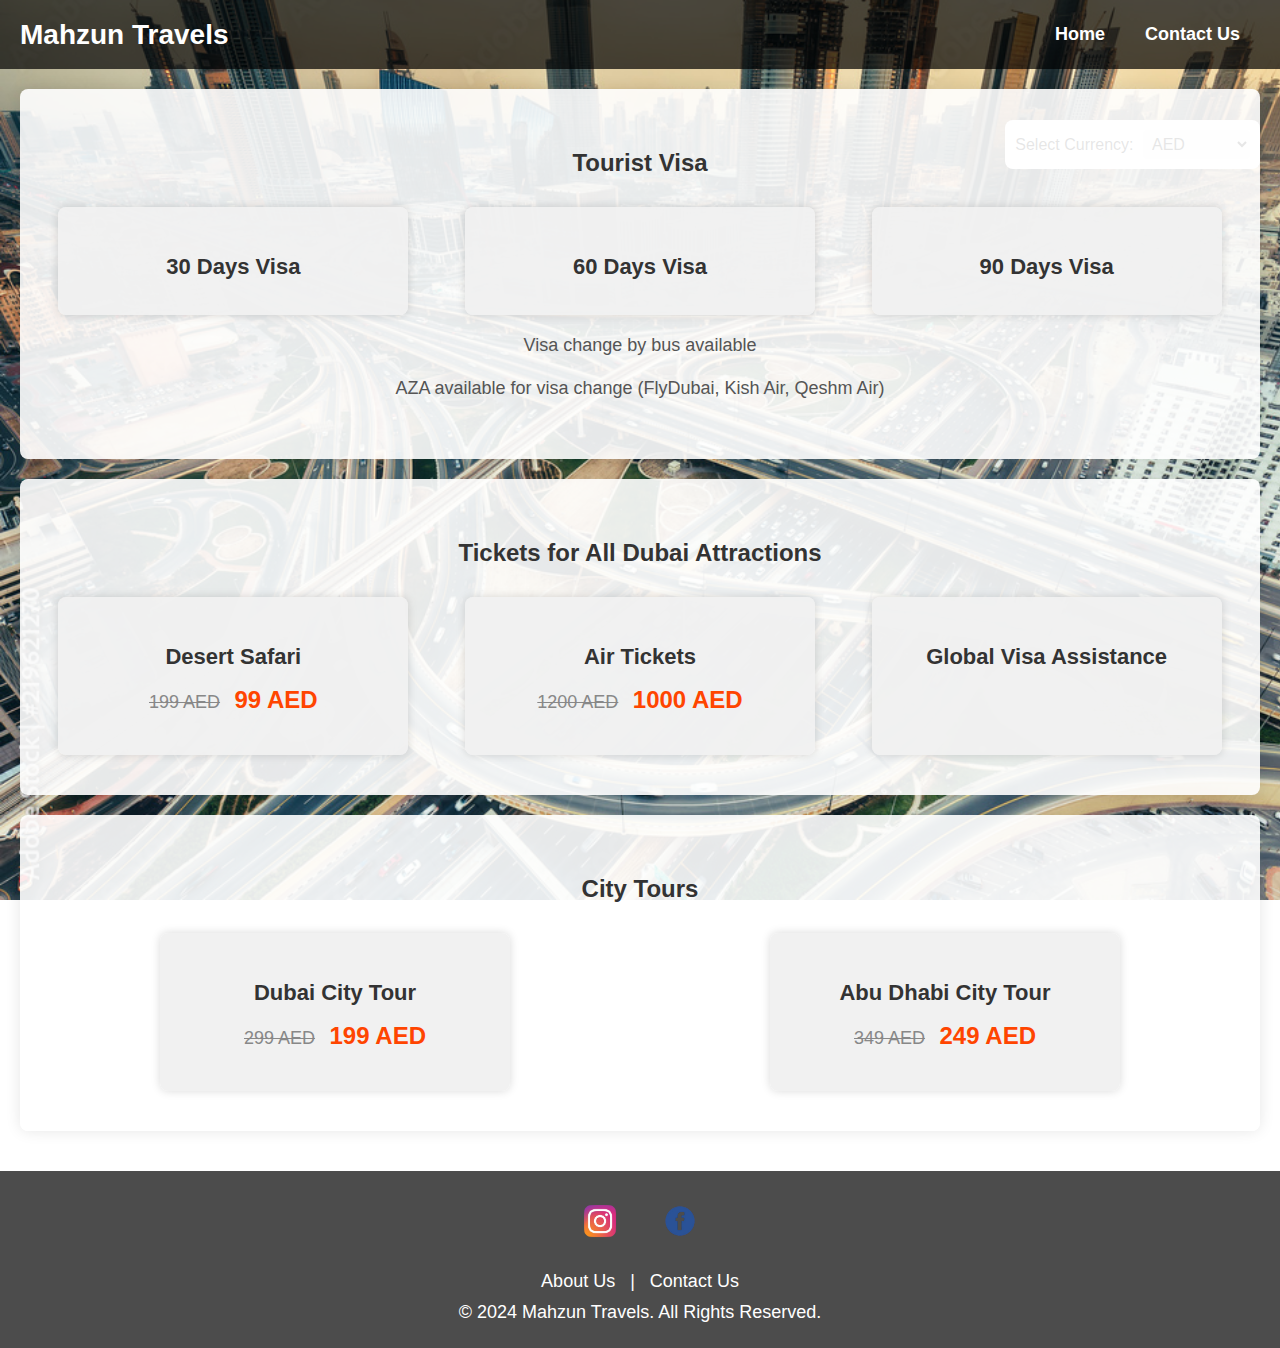
==== index.html @ 98483227 "Uploaded files" ====
<!DOCTYPE html>
<html lang="en">
<head>
    <meta charset="UTF-8">
    <meta name="viewport" content="width=device-width, initial-scale=1.0">
    <title>Mahzun Travels</title>
    <link rel="stylesheet" href="assets/CSS/style.css">
</head>
<body>
    <nav class="navbar">
        <a href="#" class="brand">
            Mahzun Travels
        </a>
        <ul>
            <li><a href="#home">Home</a></li>
            <li><a href="#contact">Contact Us</a></li>
        </ul>
    </nav>

    <!-- Aligned Currency Selector Box outside content sections -->
    <div class="currency-selector-box">
        <label for="currency">Select Currency:</label>
        <select id="currency" onchange="changeCurrency()">
            <option value="aed">AED</option>
            <option value="inr">Rupees</option>
            <option value="usd">US Dollars</option>
        </select>
    </div>

    <section id="visa" class="section">
        <h2>Tourist Visa</h2>
        <div class="visa-options">
            <div class="visa-box">
                <h3>30 Days Visa</h3>
            </div>
            <div class="visa-box">
                <h3>60 Days Visa</h3>
            </div>
            <div class="visa-box">
                <h3>90 Days Visa</h3>
            </div>
        </div>
        <div class="visa-info">
            <p>Visa change by bus available</p>
            <p>AZA available for visa change (FlyDubai, Kish Air, Qeshm Air)</p>
        </div>
    </section>

    <section id="tickets" class="section">
        <h2>Tickets for All Dubai Attractions</h2>
        <div class="ticket-options">
            <div class="ticket-box">
                <h3>Desert Safari</h3>
                <p class="price" data-aed="199" data-inr="3980" data-usd="54">
                    <span class="original-price">199 AED</span>
                    <span class="discounted-price">99 AED</span>
                </p>
            </div>
            <div class="ticket-box">
                <h3>Air Tickets</h3>
                <p class="price" data-aed="1200" data-inr="24000" data-usd="327">
                    <span class="original-price">1200 AED</span>
                    <span class="discounted-price">1000 AED</span>
                </p>
            </div>
            <div class="ticket-box">
                <h3>Global Visa Assistance</h3>
            </div>
        </div>
    </section>

    <section id="tours" class="section">
        <h2>City Tours</h2>
        <div class="tour-options">
            <div class="tour-box">
                <h3>Dubai City Tour</h3>
                <p class="price" data-aed="299" data-inr="5980" data-usd="82">
                    <span class="original-price">299 AED</span>
                    <span class="discounted-price">199 AED</span>
                </p>
            </div>
            <div class="tour-box">
                <h3>Abu Dhabi City Tour</h3>
                <p class="price" data-aed="349" data-inr="6980" data-usd="95">
                    <span class="original-price">349 AED</span>
                    <span class="discounted-price">249 AED</span>
                </p>
            </div>
        </div>
    </section>

    <footer id="contact" class="footer">
        <div class="social-icons">
            <a href="https://www.instagram.com"><img src="assets/media/insta.png" alt="Instagram"></a>
            <a href="https://www.facebook.com"><img src="assets/media/fb.png" alt="Facebook"></a>
        </div>
        <p><a href="#about">About Us</a> | <a href="#contact">Contact Us</a></p>
        <p>&copy; 2024 Mahzun Travels. All Rights Reserved.</p>
    </footer>

    <script>
        function changeCurrency() {
            const currency = document.getElementById('currency').value;
            const prices = document.querySelectorAll('.price');

            prices.forEach(price => {
                const originalPriceElement = price.querySelector('.original-price');
                const discountedPriceElement = price.querySelector('.discounted-price');
                const aed = price.getAttribute('data-aed');
                const inr = price.getAttribute('data-inr');
                const usd = price.getAttribute('data-usd');

                let originalPrice, discountedPrice;

                switch (currency) {
                    case 'aed':
                        originalPrice = aed;
                        discountedPrice = Math.floor(aed * 0.5); // Assuming 50% discount
                        originalPriceElement.textContent = `${originalPrice} AED`;
                        discountedPriceElement.textContent = `${discountedPrice} AED`;
                        break;
                    case 'inr':
                        originalPrice = inr;
                        discountedPrice = Math.floor(inr * 0.5);
                        originalPriceElement.textContent = `₹${originalPrice}`;
                        discountedPriceElement.textContent = `₹${discountedPrice}`;
                        break;
                    case 'usd':
                        originalPrice = usd;
                        discountedPrice = (usd * 0.5).toFixed(2);
                        originalPriceElement.textContent = `$${originalPrice}`;
                        discountedPriceElement.textContent = `$${discountedPrice}`;
                        break;
                }
            });
        }
    </script>
</body>
</html>
---- assets/CSS/style.css ----
body {
    font-family: Arial, sans-serif;
    background-image: url('../media/view.jpg');
    background-size: cover;
    background-repeat: no-repeat;
    background-attachment: fixed;
    margin: 0;
    padding: 0;
    color: white;
}

.navbar {
    background-color: rgba(0, 0, 0, 0.7);
    padding: 10px 20px;
    display: flex;
    align-items: center;
    justify-content: space-between;
}

.navbar .brand {
    font-size: 28px;
    font-weight: bold;
    color: white;
    text-decoration: none;
}

.navbar ul {
    list-style-type: none;
    margin: 0;
    padding: 0;
    display: flex;
    align-items: center;
}

.navbar li {
    padding: 14px 20px;
}

.navbar a {
    color: white;
    text-decoration: none;
    font-weight: bold;
    font-size: 18px;
}

.navbar a:hover {
    background-color: rgba(255, 255, 255, 0.2);
    border-radius: 4px;
}

/* Currency Selector Styling */
.currency-selector-box {
    position: absolute;
    top: 120px;
    right: 20px;
    background-color: white;
    padding: 10px;
    border-radius: 8px;
    box-shadow: 0 0 5px rgba(0, 0, 0, 0.1);
}

.currency-selector-box label {
    color: black;
    font-size: 16px;
    margin-right: 5px;
}

.currency-selector-box select {
    padding: 5px;
    font-size: 16px;
    border: none;
    border-radius: 4px;
}

.section {
    padding: 40px 20px;
    margin: 20px auto;
    max-width: 1200px;
    background-color: rgba(255, 255, 255, 0.9);
    border-radius: 8px;
    box-shadow: 0 0 15px rgba(0, 0, 0, 0.1);
    color: #333;
    position: relative;
}

.section h2 {
    text-align: center;
    color: #333;
    margin-bottom: 30px;
}

.visa-options,
.ticket-options,
.tour-options {
    display: flex;
    justify-content: space-around;
    flex-wrap: wrap;
    gap: 20px;
}

.visa-box,
.ticket-box,
.tour-box {
    background-color: rgba(240, 240, 240, 0.95);
    padding: 25px;
    border-radius: 8px;
    text-align: center;
    flex: 1;
    margin: 0 10px;
    transition: transform 0.3s ease;
    max-width: 300px;
    box-shadow: 0 0 10px rgba(0, 0, 0, 0.15);
}

.visa-box:hover,
.ticket-box:hover,
.tour-box:hover {
    transform: translateY(-5px);
    box-shadow: 0 0 15px rgba(0, 0, 0, 0.2);
}

.visa-box h3,
.ticket-box h3,
.tour-box h3 {
    font-size: 22px;
    margin-bottom: 10px;
}

.dropdown-content {
    max-height: 0;
    overflow: hidden;
    transition: max-height 0.6s ease;
    background-color: rgba(240, 240, 240, 0.95);
    padding: 0 20px;
    box-shadow: 0 0 10px rgba(0, 0, 0, 0.15);
    border-radius: 0 0 8px 8px;
    text-align: center;
}

.dropdown-content.open {
    max-height: 200px; /* Adjust based on content */
}

.discounted-price {
    color: #ff4500;
    font-weight: bold;
    font-size: 24px;
}

.original-price {
    text-decoration: line-through;
    color: #888;
    margin-right: 10px;
    font-size: 18px;
}

/* Footer styling */
.footer {
    background-color: rgba(0, 0, 0, 0.7);
    color: white;
    padding: 20px 20px;
    margin-top: 40px;
    display: flex;
    flex-direction: column;
    align-items: center;
}

.footer .social-icons {
    display: flex;
    justify-content: center;
    margin-bottom: 10px; /* Reduced the bottom margin */
}

.footer .social-icons img {
    height: 40px;
    margin: 0 10px; /* Reduced space between icons */
}

.footer a {
    color: white;
    text-decoration: none;
    margin: 10px;
    font-size: 18px;
}

.footer p {
    margin: 5px 0; /* Reduced line spacing */
    font-size: 18px;
}

.visa-info {
    text-align: center;
    margin-top: 10px;
    font-size: 18px;
    color: #555;
    line-height: 1.4; /* Reduced line spacing */
}
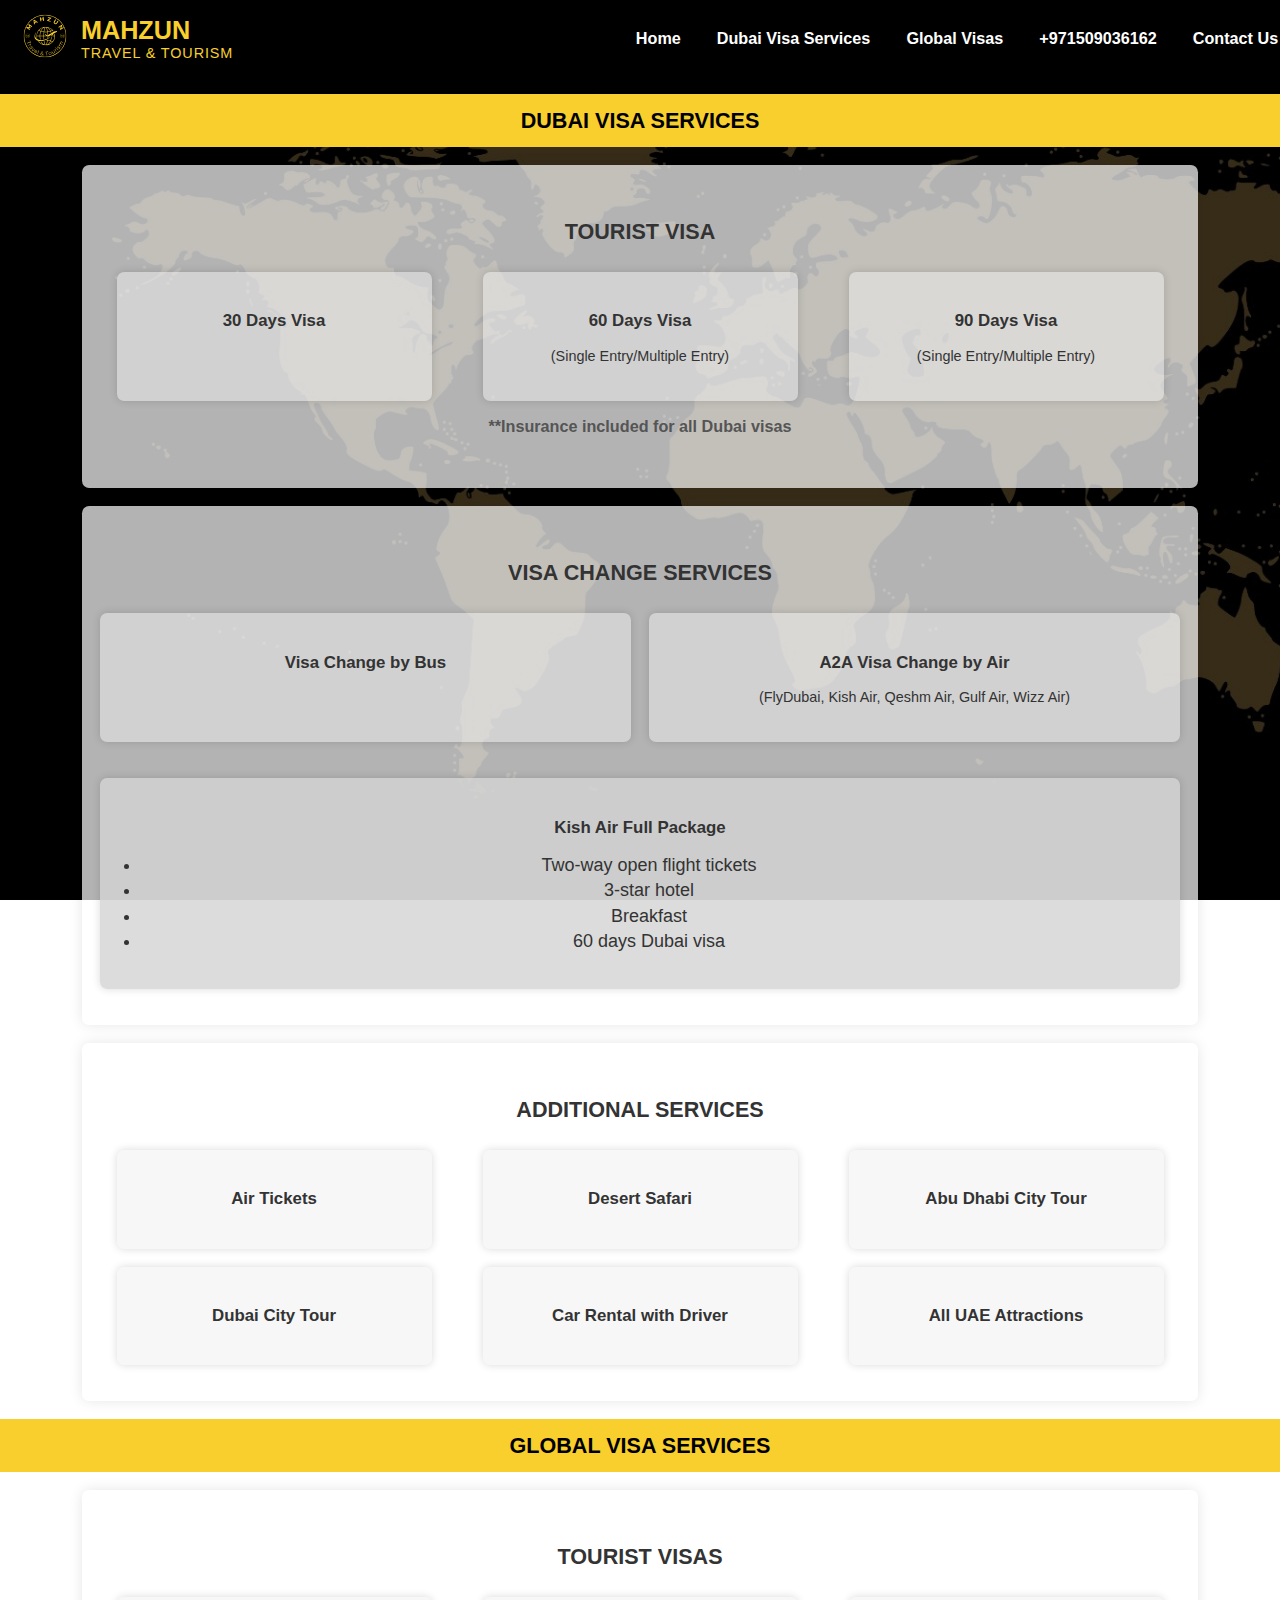
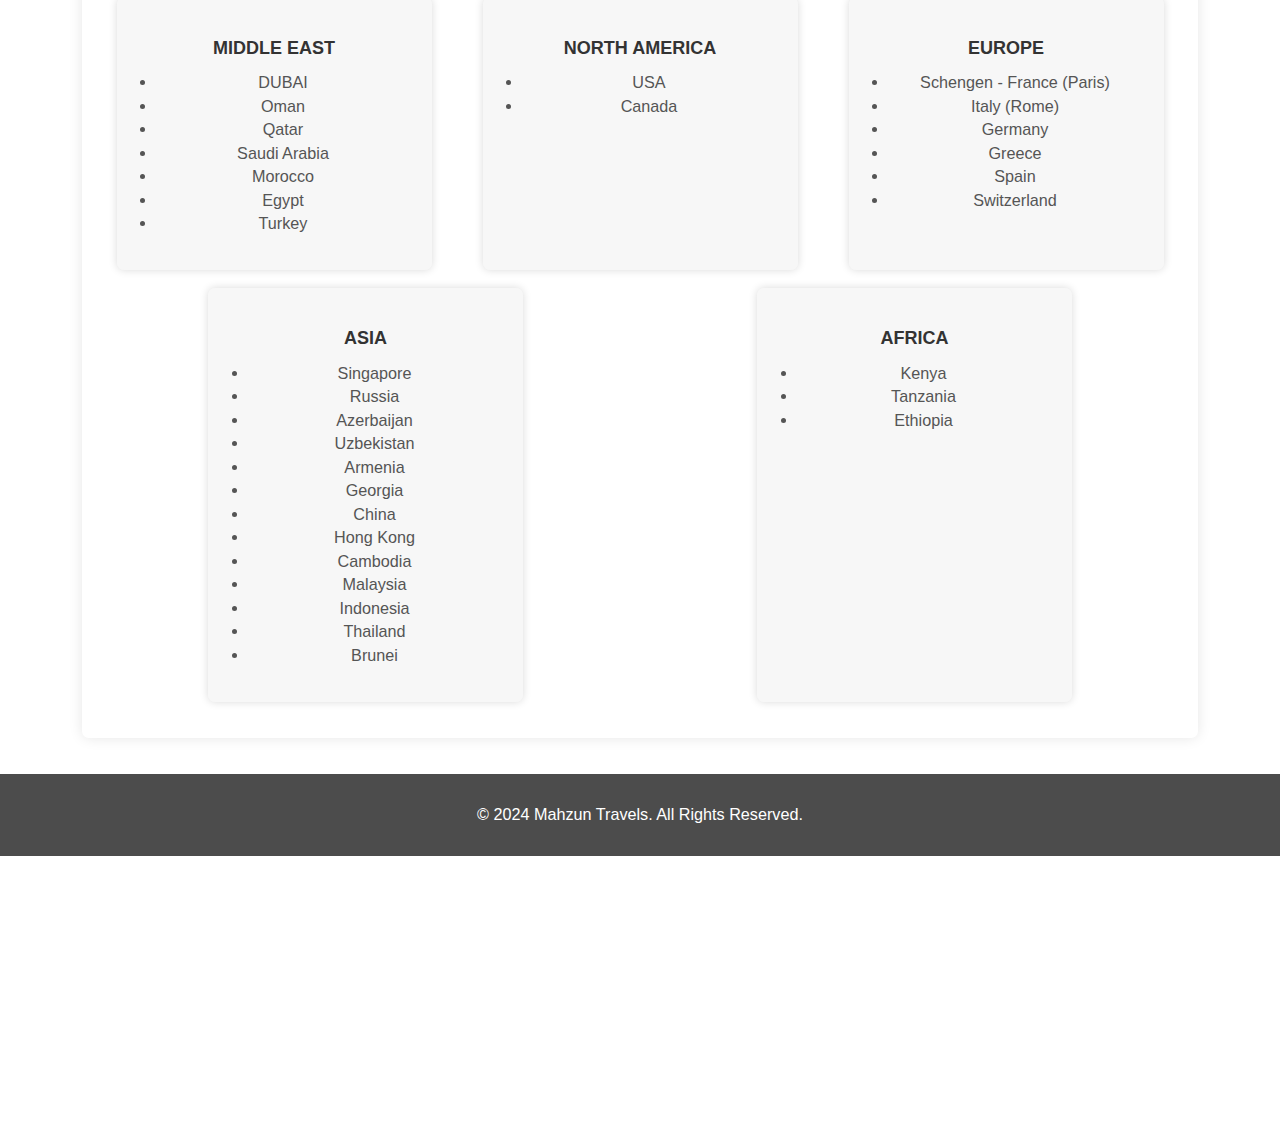
==== commit d0136f82: "update files" ====
--- a/index.html
+++ b/index.html
@@ -7,133 +7,245 @@
     <link rel="stylesheet" href="assets/CSS/style.css">
 </head>
 <body>
+    <!-- Navbar -->
     <nav class="navbar">
-        <a href="#" class="brand">
-            Mahzun Travels
-        </a>
+        <div class="brand-container">
+            <a href="index.html">
+                <img src="assets/media/logo.svg" alt="Mahzun Travels Logo" class="logo">
+            </a>
+            <div class="brand-text">
+                <h1>MAHZUN</h1>
+                <p>TRAVEL & TOURISM</p>
+            </div>
+        </div>
         <ul>
-            <li><a href="#home">Home</a></li>
-            <li><a href="#contact">Contact Us</a></li>
+            <li><a href="index.html">Home</a></li>
+            <li><a href="#dubai-visa-services">Dubai Visa Services</a></li>
+            <li><a href="#global-visas">Global Visas</a></li>
+            <li><a href="tel:+971509036162">+971509036162</a></li>
+            <li><a href="contact.html">Contact Us</a></li>
         </ul>
     </nav>
 
-    <!-- Aligned Currency Selector Box outside content sections -->
-    <div class="currency-selector-box">
-        <label for="currency">Select Currency:</label>
-        <select id="currency" onchange="changeCurrency()">
-            <option value="aed">AED</option>
-            <option value="inr">Rupees</option>
-            <option value="usd">US Dollars</option>
-        </select>
-    </div>
+<!--     Carousel Section
+    <section class="carousel-section">
+        <div class="carousel-container">
+            <div class="carousel-card">
+                <img src="assets/media/admosque.jpg" alt="Admosque">
+                <h3>Abu Dhabi Grand Mosque</h3>
+                <p>Explore the rich heritage of Dubai's Admosque.</p>
+            </div>
+            <div class="carousel-card">
+                <img src="assets/media/future.jpg" alt="Future">
+                <h3>Museum of Future</h3>
+                <p>Experience the futuristic skyline of Dubai.</p>
+            </div>
+            <div class="carousel-card">
+                <img src="assets/media/khalifa.jpg" alt="Khalifa">
+                <h3>Burj Khalifa</h3>
+                <p>Visit the tallest building in the world.</p>
+            </div>
+            <div class="carousel-card">
+                <img src="assets/media/arab.jpg" alt="Arab">
+                <h3>Arab Culture</h3>
+                <p>Immerse yourself in the vibrant Arab culture.</p>
+            </div>
+            <div class="carousel-card">
+                <img src="assets/media/desert.jpg" alt="Desert">
+                <h3>Desert Safari</h3>
+                <p>Adventure awaits in the Arabian desert.</p>
+            </div>
+            <div class="carousel-card">
+                <img src="assets/media/frame.jpg" alt="Dubai Frame">
+                <h3>Dubai Frame</h3>
+                <p>Capture the view of old and new Dubai.</p>
+            </div>
+            <div class="carousel-card">
+                <img src="assets/media/blue.jpg" alt="Blue Waters">
+                <h3>Blue Waters</h3>
+                <p>Discover the modern marvel of Blue Waters.</p>
+            </div>
+            <div class="carousel-card">
+                <img src="assets/media/heritage.jpg" alt="Heritage">
+                <h3>Heritage Village</h3>
+                <p>Walk through Dubai's historical Heritage Village.</p>
+            </div>
+            <div class="carousel-card">
+                <img src="assets/media/atlantis.jpg" alt="Atlantis">
+                <h3>Atlantis</h3>
+                <p>Enjoy the luxury of the iconic Atlantis resort.</p>
+            </div>
+        </div>
+        <button class="carousel-control prev" onclick="prevSlide()">&#10094;</button>
+        <button class="carousel-control next" onclick="nextSlide()">&#10095;</button>
+    </section> -->
+
+    <!-- Dubai Visa Services -->
+    <section class="banner" id="dubai-visa-services">
+        <h2>DUBAI VISA SERVICES</h2>
+    </section>
 
     <section id="visa" class="section">
-        <h2>Tourist Visa</h2>
+        <h2>TOURIST VISA</h2>
         <div class="visa-options">
             <div class="visa-box">
                 <h3>30 Days Visa</h3>
             </div>
             <div class="visa-box">
                 <h3>60 Days Visa</h3>
+                <p>(Single Entry/Multiple Entry)</p>
             </div>
             <div class="visa-box">
                 <h3>90 Days Visa</h3>
+                <p>(Single Entry/Multiple Entry)</p>
             </div>
         </div>
         <div class="visa-info">
-            <p>Visa change by bus available</p>
-            <p>AZA available for visa change (FlyDubai, Kish Air, Qeshm Air)</p>
-        </div>
-    </section>
-
-    <section id="tickets" class="section">
-        <h2>Tickets for All Dubai Attractions</h2>
-        <div class="ticket-options">
-            <div class="ticket-box">
+            <p><strong>**Insurance included for all Dubai visas</strong></p>
+        </div>
+    </section>
+
+    <!-- Visa Change Services -->
+    <section id="visa-change" class="section">
+        <h2>VISA CHANGE SERVICES</h2>
+        <div class="visa-change-options">
+            <div class="small-box">
+                <h3>Visa Change by Bus</h3>
+            </div>
+            <div class="small-box">
+                <h3>A2A Visa Change by Air</h3>
+                <p>(FlyDubai, Kish Air, Qeshm Air, Gulf Air, Wizz Air)</p>
+            </div>
+        </div>
+        <div class="big-box">
+            <h3>Kish Air Full Package</h3>
+            <ul>
+                <li>Two-way open flight tickets</li>
+                <li>3-star hotel</li>
+                <li>Breakfast</li>
+                <li>60 days Dubai visa</li>
+            </ul>
+        </div>
+    </section>
+
+    <!-- Additional Services Section -->
+    <section id="additional-services" class="section">
+        <h2>ADDITIONAL SERVICES</h2>
+        <div class="additional-options">
+            <div class="service-box">
+                <h3>Air Tickets</h3>
+            </div>
+            <div class="service-box">
                 <h3>Desert Safari</h3>
-                <p class="price" data-aed="199" data-inr="3980" data-usd="54">
-                    <span class="original-price">199 AED</span>
-                    <span class="discounted-price">99 AED</span>
-                </p>
-            </div>
-            <div class="ticket-box">
-                <h3>Air Tickets</h3>
-                <p class="price" data-aed="1200" data-inr="24000" data-usd="327">
-                    <span class="original-price">1200 AED</span>
-                    <span class="discounted-price">1000 AED</span>
-                </p>
-            </div>
-            <div class="ticket-box">
-                <h3>Global Visa Assistance</h3>
-            </div>
-        </div>
-    </section>
-
-    <section id="tours" class="section">
-        <h2>City Tours</h2>
-        <div class="tour-options">
-            <div class="tour-box">
+            </div>
+            <div class="service-box">
+                <h3>Abu Dhabi City Tour</h3>
+            </div>
+            <div class="service-box">
                 <h3>Dubai City Tour</h3>
-                <p class="price" data-aed="299" data-inr="5980" data-usd="82">
-                    <span class="original-price">299 AED</span>
-                    <span class="discounted-price">199 AED</span>
-                </p>
-            </div>
-            <div class="tour-box">
-                <h3>Abu Dhabi City Tour</h3>
-                <p class="price" data-aed="349" data-inr="6980" data-usd="95">
-                    <span class="original-price">349 AED</span>
-                    <span class="discounted-price">249 AED</span>
-                </p>
-            </div>
-        </div>
-    </section>
-
-    <footer id="contact" class="footer">
-        <div class="social-icons">
-            <a href="https://www.instagram.com"><img src="assets/media/insta.png" alt="Instagram"></a>
-            <a href="https://www.facebook.com"><img src="assets/media/fb.png" alt="Facebook"></a>
-        </div>
-        <p><a href="#about">About Us</a> | <a href="#contact">Contact Us</a></p>
+            </div>
+            <div class="service-box">
+                <h3>Car Rental with Driver</h3>
+            </div>
+            <div class="service-box">
+                <h3>All UAE Attractions</h3>
+            </div>
+        </div>
+    </section>
+
+    <!-- Global Visa Services -->
+    <section class="banner">
+        <h2>GLOBAL VISA SERVICES</h2>
+    </section>
+
+    <section id="global-visas" class="section">
+        <h2>TOURIST VISAS</h2>
+        <div class="global-visa-options">
+            <div class="continent-box">
+                <h3>MIDDLE EAST</h3>
+                <ul>
+                    <li>DUBAI</li>
+                    <li>Oman</li>
+                    <li>Qatar</li>
+                    <li>Saudi Arabia</li>
+                    <li>Morocco</li>
+                    <li>Egypt</li>
+                    <li>Turkey</li>
+                </ul>
+            </div>
+            <div class="continent-box">
+                <h3>NORTH AMERICA</h3>
+                <ul>
+                    <li>USA</li>
+                    <li>Canada</li>
+                </ul>
+            </div>
+            <div class="continent-box">
+                <h3>EUROPE</h3>
+                <ul>
+                    <li>Schengen - France (Paris)</li>
+                    <li>Italy (Rome)</li>
+                    <li>Germany</li>
+                    <li>Greece</li>
+                    <li>Spain</li>
+                    <li>Switzerland</li>
+                </ul>
+            </div>
+            <div class="continent-box">
+                <h3>ASIA</h3>
+                <ul>
+                    <li>Singapore</li>
+                    <li>Russia</li>
+                    <li>Azerbaijan</li>
+                    <li>Uzbekistan</li>
+                    <li>Armenia</li>
+                    <li>Georgia</li>
+                    <li>China</li>
+                    <li>Hong Kong</li>
+                    <li>Cambodia</li>
+                    <li>Malaysia</li>
+                    <li>Indonesia</li>
+                    <li>Thailand</li>
+                    <li>Brunei</li>
+                </ul>
+            </div>
+            <div class="continent-box">
+                <h3>AFRICA</h3>
+                <ul>
+                    <li>Kenya</li>
+                    <li>Tanzania</li>
+                    <li>Ethiopia</li>
+                </ul>
+            </div>
+        </div>
+    </section>
+
+    <!-- Footer -->
+    <footer class="footer">
         <p>&copy; 2024 Mahzun Travels. All Rights Reserved.</p>
     </footer>
 
+    <!-- JavaScript -->
     <script>
-        function changeCurrency() {
-            const currency = document.getElementById('currency').value;
-            const prices = document.querySelectorAll('.price');
-
-            prices.forEach(price => {
-                const originalPriceElement = price.querySelector('.original-price');
-                const discountedPriceElement = price.querySelector('.discounted-price');
-                const aed = price.getAttribute('data-aed');
-                const inr = price.getAttribute('data-inr');
-                const usd = price.getAttribute('data-usd');
-
-                let originalPrice, discountedPrice;
-
-                switch (currency) {
-                    case 'aed':
-                        originalPrice = aed;
-                        discountedPrice = Math.floor(aed * 0.5); // Assuming 50% discount
-                        originalPriceElement.textContent = `${originalPrice} AED`;
-                        discountedPriceElement.textContent = `${discountedPrice} AED`;
-                        break;
-                    case 'inr':
-                        originalPrice = inr;
-                        discountedPrice = Math.floor(inr * 0.5);
-                        originalPriceElement.textContent = `₹${originalPrice}`;
-                        discountedPriceElement.textContent = `₹${discountedPrice}`;
-                        break;
-                    case 'usd':
-                        originalPrice = usd;
-                        discountedPrice = (usd * 0.5).toFixed(2);
-                        originalPriceElement.textContent = `$${originalPrice}`;
-                        discountedPriceElement.textContent = `$${discountedPrice}`;
-                        break;
-                }
-            });
+        let slideIndex = 0;
+        const slides = document.querySelectorAll('.carousel-card');
+        const totalSlides = slides.length;
+
+        function showSlide(n) {
+            slideIndex = (n + totalSlides) % totalSlides;
+            const offset = -slideIndex * 100 / totalSlides;
+            document.querySelector('.carousel-container').style.transform = `translateX(${offset}%)`;
         }
+
+        function nextSlide() {
+            showSlide(slideIndex + 1);
+        }
+
+        function prevSlide() {
+            showSlide(slideIndex - 1);
+        }
+
+        setInterval(nextSlide, 3000); // Automatically loop through slides every 3 seconds
     </script>
 </body>
 </html>
--- a/assets/CSS/style.css
+++ b/assets/CSS/style.css
@@ -1,33 +1,58 @@
+/* General Styles */
 body {
     font-family: Arial, sans-serif;
-    background-image: url('../media/view.jpg');
+    background-image: url('../media/mahzun.jpeg');
     background-size: cover;
     background-repeat: no-repeat;
     background-attachment: fixed;
     margin: 0;
     padding: 0;
     color: white;
-}
-
+    zoom: 0.9;
+}
+
+/* Navbar Styles */
 .navbar {
-    background-color: rgba(0, 0, 0, 0.7);
+    background-color: black;
     padding: 10px 20px;
     display: flex;
     align-items: center;
     justify-content: space-between;
-}
-
-.navbar .brand {
+    width: 100%;
+}
+
+.brand-container {
+    display: flex;
+    align-items: center;
+}
+
+.logo {
+    width: 60px;
+    height: auto;
+    margin-right: 10px;
+}
+
+.brand-text h1 {
     font-size: 28px;
+    color: #f8cf2c;
+    margin: 0;
+    font-family: 'Arial', sans-serif;
     font-weight: bold;
-    color: white;
-    text-decoration: none;
+}
+
+.brand-text p {
+    font-size: 16px;
+    color: #f8cf2c;
+    margin: 0;
+    font-family: 'Arial', sans-serif;
+    letter-spacing: 1px;
+    text-transform: uppercase;
 }
 
 .navbar ul {
     list-style-type: none;
     margin: 0;
-    padding: 0;
+    padding-right: 2px;;
     display: flex;
     align-items: center;
 }
@@ -48,35 +73,104 @@
     border-radius: 4px;
 }
 
-/* Currency Selector Styling */
-.currency-selector-box {
+/* Carousel Styles */
+.carousel-section {
+    position: relative;
+    width: 100%;
+    overflow: hidden;
+    margin-bottom: 30px;
+}
+
+.carousel-container {
+    display: flex;
+    transition: transform 0.5s ease-in-out;
+}
+
+.carousel-card {
+    flex: 0 0 33.33%;
+    box-sizing: border-box;
+    padding: 15px;
+    text-align: center;
+    background-color: white;
+    border-radius: 8px;
+    box-shadow: 0 0 15px rgba(0, 0, 0, 0.1);
+    margin: 0 10px;
+}
+
+.carousel-card img {
+    width: 100%;
+    height: 200px;
+    object-fit: cover;
+    border-radius: 8px;
+}
+
+.carousel-card h3 {
+    color: #f8cf2c;
+    margin-top: 10px;
+    font-size: 20px;
+}
+
+.carousel-card p {
+    color: #555;
+    font-size: 16px;
+}
+
+.carousel-control {
     position: absolute;
-    top: 120px;
-    right: 20px;
-    background-color: white;
+    top: 50%;
+    transform: translateY(-50%);
+    background-color: rgba(0, 0, 0, 0.5);
+    border: none;
+    color: white;
     padding: 10px;
-    border-radius: 8px;
-    box-shadow: 0 0 5px rgba(0, 0, 0, 0.1);
-}
-
-.currency-selector-box label {
+    cursor: pointer;
+    border-radius: 50%;
+    z-index: 100;
+}
+
+.carousel-control.prev {
+    left: 10px;
+}
+
+.carousel-control.next {
+    right: 10px;
+}
+
+.carousel-control:hover {
+    background-color: rgba(0, 0, 0, 0.7);
+}
+
+/* Circular loop transition */
+.carousel-container {
+    display: flex;
+    width: max-content;
+    transition: transform 0.5s ease-in-out;
+}
+
+.carousel-card {
+    width: 300px; /* Adjusted width for cards */
+}
+
+/* Banner Styling */
+.banner {
+    background-color: #f8cf2c;
+    text-align: center;
+    padding: 15px 0;
+    margin: 20px 0;
+}
+
+.banner h2 {
     color: black;
-    font-size: 16px;
-    margin-right: 5px;
-}
-
-.currency-selector-box select {
-    padding: 5px;
-    font-size: 16px;
-    border: none;
-    border-radius: 4px;
-}
-
+    font-size: 24px;
+    margin: 0;
+}
+
+/* Section Styling */
 .section {
     padding: 40px 20px;
     margin: 20px auto;
     max-width: 1200px;
-    background-color: rgba(255, 255, 255, 0.9);
+    background-color: rgba(255, 255, 255, 0.7);
     border-radius: 8px;
     box-shadow: 0 0 15px rgba(0, 0, 0, 0.1);
     color: #333;
@@ -87,95 +181,165 @@
     text-align: center;
     color: #333;
     margin-bottom: 30px;
-}
-
-.visa-options,
-.ticket-options,
-.tour-options {
+    text-transform: uppercase;
+}
+
+/* Tourist Visa */
+.visa-options {
     display: flex;
     justify-content: space-around;
     flex-wrap: wrap;
     gap: 20px;
 }
 
-.visa-box,
-.ticket-box,
-.tour-box {
-    background-color: rgba(240, 240, 240, 0.95);
-    padding: 25px;
-    border-radius: 8px;
-    text-align: center;
-    flex: 1;
+.visa-box {
+    background-color: rgba(240, 240, 240, 0.5);
+    padding: 25px;
+    border-radius: 8px;
+    text-align: center;
+    flex: 1 1 calc(33.33% - 40px);
     margin: 0 10px;
     transition: transform 0.3s ease;
     max-width: 300px;
     box-shadow: 0 0 10px rgba(0, 0, 0, 0.15);
 }
 
-.visa-box:hover,
-.ticket-box:hover,
-.tour-box:hover {
+.visa-box:hover {
     transform: translateY(-5px);
     box-shadow: 0 0 15px rgba(0, 0, 0, 0.2);
 }
 
-.visa-box h3,
-.ticket-box h3,
-.tour-box h3 {
-    font-size: 22px;
+.visa-info p {
+    text-align: center;
+    font-size: 18px;
+    color: #555;
+}
+
+/* Visa Change Services */
+.visa-change-options {
+    display: flex;
+    justify-content: space-between;
+    gap: 20px;
+    padding-bottom: 20px;
+}
+
+.small-box {
+    background-color: rgba(240, 240, 240, 0.5);
+    padding: 25px;
+    border-radius: 8px;
+    text-align: center;
+    flex: 1;
+    margin: 0;
+    transition: transform 0.3s ease;
+    box-shadow: 0 0 10px rgba(0, 0, 0, 0.15);
+    min-width: 45%;
+}
+
+/* Updated styling for the big box */
+.big-box {
+    background-color: rgba(211, 211, 211, 0.8); /* Darker grey color */
+    padding: 25px;
+    border-radius: 8px;
+    text-align: center;
+    flex: 1 1 100%;
+    margin-top: 20px;
+    transition: transform 0.3s ease;
+    box-shadow: 0 0 10px rgba(0, 0, 0, 0.15);
+}
+
+.big-box ul {
+    list-style-type: disc;
+    padding-left: 20px;
+    text-align: center;
+}
+
+.big-box ul li {
+    font-size: 20px;
+    margin-bottom: 5px;
+}
+
+.small-box:hover,
+.big-box:hover {
+    transform: translateY(-5px);
+    box-shadow: 0 0 15px rgba(0, 0, 0, 0.2);
+}
+
+/* Global Visa Services */
+.global-visa-options {
+    display: flex;
+    flex-wrap: wrap;
+    justify-content: space-around;
+    gap: 20px;
+}
+
+.continent-box {
+    background-color: rgba(240, 240, 240, 0.5);
+    padding: 25px;
+    border-radius: 8px;
+    text-align: center;
+    width: 300px;
+    box-shadow: 0 0 10px rgba(0, 0, 0, 0.15);
+    transition: transform 0.3s ease;
+}
+
+.continent-box h3 {
+    font-size: 20px;
+    color: #333;
     margin-bottom: 10px;
 }
 
-.dropdown-content {
-    max-height: 0;
-    overflow: hidden;
-    transition: max-height 0.6s ease;
-    background-color: rgba(240, 240, 240, 0.95);
-    padding: 0 20px;
-    box-shadow: 0 0 10px rgba(0, 0, 0, 0.15);
-    border-radius: 0 0 8px 8px;
-    text-align: center;
-}
-
-.dropdown-content.open {
-    max-height: 200px; /* Adjust based on content */
-}
-
-.discounted-price {
-    color: #ff4500;
-    font-weight: bold;
-    font-size: 24px;
-}
-
-.original-price {
-    text-decoration: line-through;
-    color: #888;
-    margin-right: 10px;
-    font-size: 18px;
+.continent-box ul {
+    list-style-type: disc;
+    padding-left: 20px;
+}
+
+.continent-box ul li {
+    font-size: 18px;
+    color: #555;
+    margin-bottom: 5px;
+}
+
+.continent-box:hover {
+    transform: translateY(-5px);
+    box-shadow: 0 0 15px rgba(0, 0, 0, 0.2);
+}
+
+/* Additional Services */
+.additional-options {
+    display: flex;
+    justify-content: space-around;
+    flex-wrap: wrap;
+    gap: 20px;
+}
+
+.service-box {
+    background-color: rgba(240, 240, 240, 0.5);
+    padding: 25px;
+    border-radius: 8px;
+    text-align: center;
+    flex: 1 1 calc(33.33% - 40px);
+    margin: 0 10px;
+    transition: transform 0.3s ease;
+    max-width: 300px;
+    box-shadow: 0 0 10px rgba(0, 0, 0, 0.15);
+}
+
+.service-box:hover {
+    transform: translateY(-5px);
+    box-shadow: 0 0 15px rgba(0, 0, 0, 0.2);
 }
 
 /* Footer styling */
 .footer {
     background-color: rgba(0, 0, 0, 0.7);
     color: white;
-    padding: 20px 20px;
+    padding: 30px 20px;
     margin-top: 40px;
     display: flex;
     flex-direction: column;
     align-items: center;
 }
 
-.footer .social-icons {
-    display: flex;
-    justify-content: center;
-    margin-bottom: 10px; /* Reduced the bottom margin */
-}
-
-.footer .social-icons img {
-    height: 40px;
-    margin: 0 10px; /* Reduced space between icons */
-}
-
 .footer a {
     color: white;
     text-decoration: none;
@@ -184,14 +348,6 @@
 }
 
 .footer p {
-    margin: 5px 0; /* Reduced line spacing */
-    font-size: 18px;
-}
-
-.visa-info {
-    text-align: center;
-    margin-top: 10px;
-    font-size: 18px;
-    color: #555;
-    line-height: 1.4; /* Reduced line spacing */
-}
+    margin: 5px 0;
+    font-size: 18px;
+}
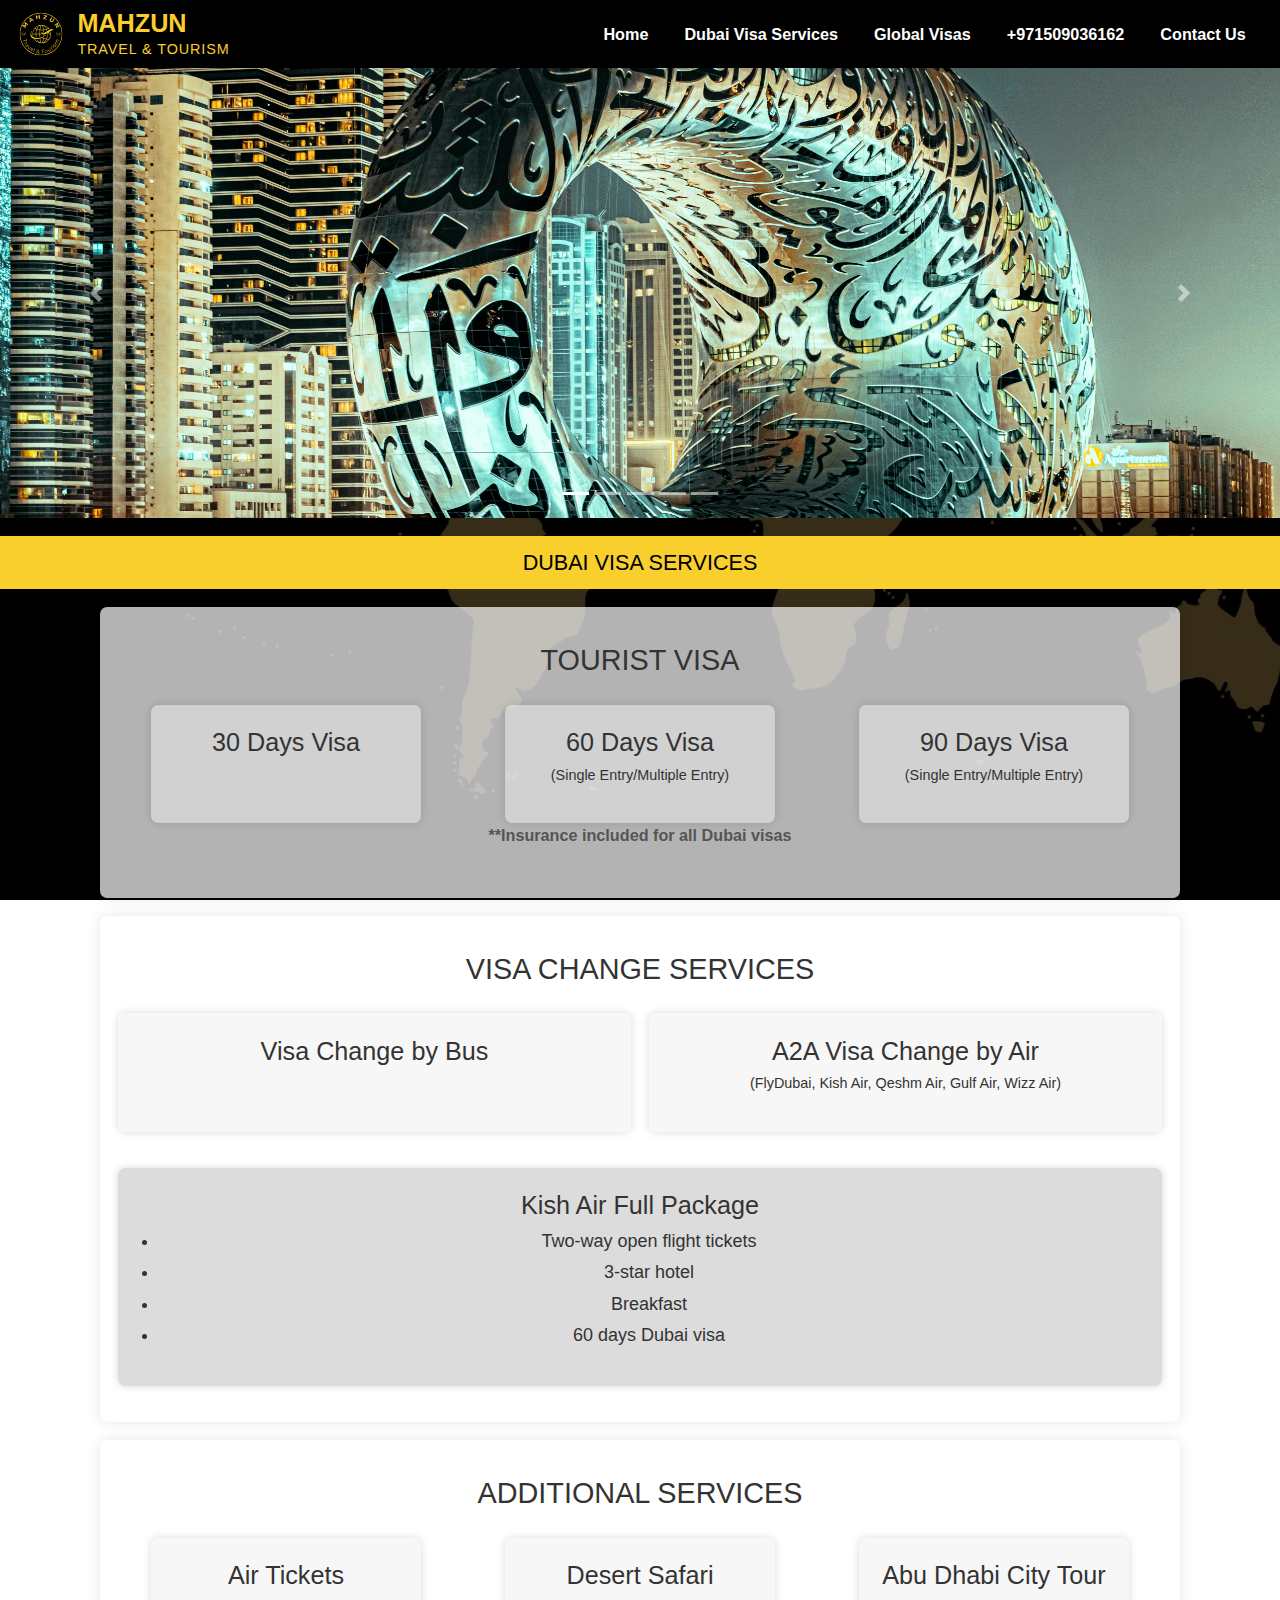
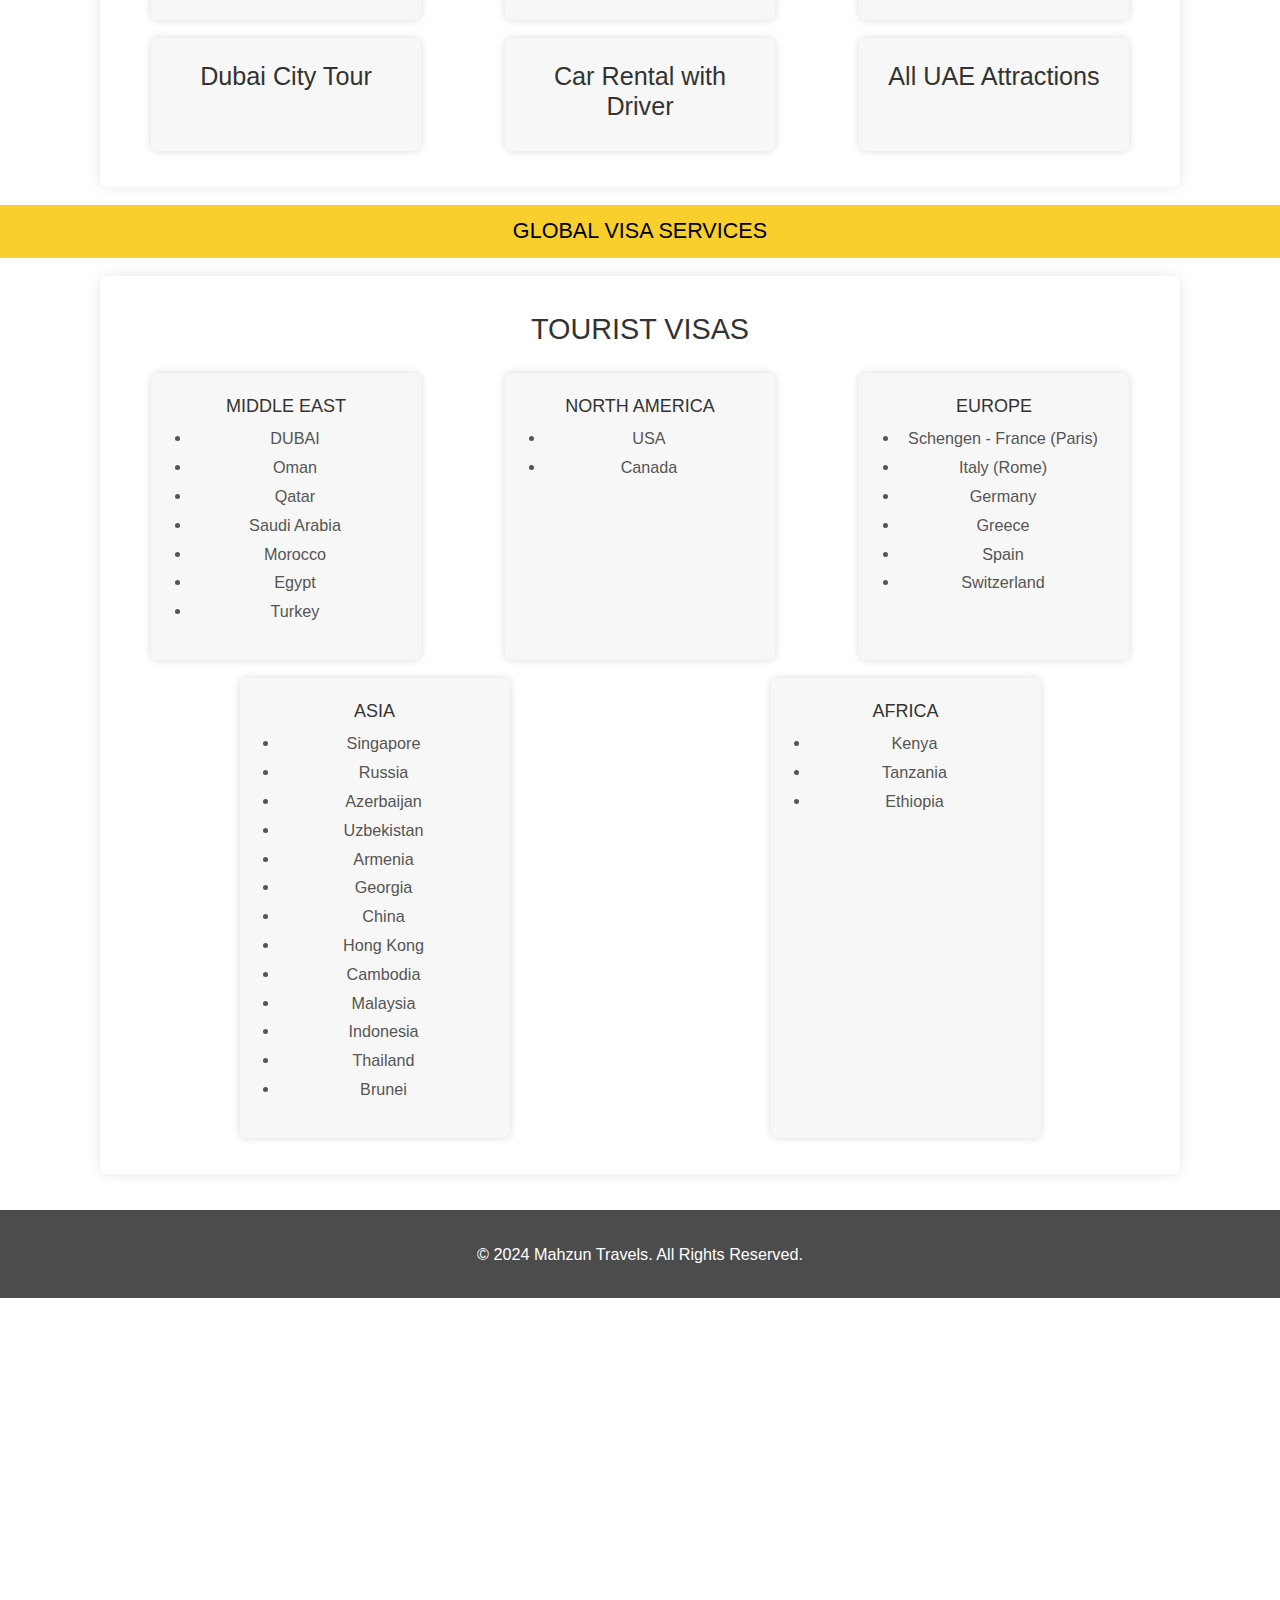
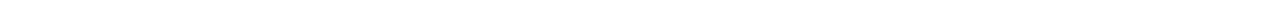
==== commit aa2308fd: "Final code" ====
--- a/index.html
+++ b/index.html
@@ -5,6 +5,8 @@
     <meta name="viewport" content="width=device-width, initial-scale=1.0">
     <title>Mahzun Travels</title>
     <link rel="stylesheet" href="assets/CSS/style.css">
+    <!-- Bootstrap CSS for Carousel -->
+    <link rel="stylesheet" href="https://stackpath.bootstrapcdn.com/bootstrap/4.5.2/css/bootstrap.min.css">
 </head>
 <body>
     <!-- Navbar -->
@@ -27,64 +29,48 @@
         </ul>
     </nav>
 
-<!--     Carousel Section
-    <section class="carousel-section">
-        <div class="carousel-container">
-            <div class="carousel-card">
-                <img src="assets/media/admosque.jpg" alt="Admosque">
-                <h3>Abu Dhabi Grand Mosque</h3>
-                <p>Explore the rich heritage of Dubai's Admosque.</p>
-            </div>
-            <div class="carousel-card">
-                <img src="assets/media/future.jpg" alt="Future">
-                <h3>Museum of Future</h3>
-                <p>Experience the futuristic skyline of Dubai.</p>
-            </div>
-            <div class="carousel-card">
-                <img src="assets/media/khalifa.jpg" alt="Khalifa">
-                <h3>Burj Khalifa</h3>
-                <p>Visit the tallest building in the world.</p>
-            </div>
-            <div class="carousel-card">
-                <img src="assets/media/arab.jpg" alt="Arab">
-                <h3>Arab Culture</h3>
-                <p>Immerse yourself in the vibrant Arab culture.</p>
-            </div>
-            <div class="carousel-card">
-                <img src="assets/media/desert.jpg" alt="Desert">
-                <h3>Desert Safari</h3>
-                <p>Adventure awaits in the Arabian desert.</p>
-            </div>
-            <div class="carousel-card">
-                <img src="assets/media/frame.jpg" alt="Dubai Frame">
-                <h3>Dubai Frame</h3>
-                <p>Capture the view of old and new Dubai.</p>
-            </div>
-            <div class="carousel-card">
-                <img src="assets/media/blue.jpg" alt="Blue Waters">
-                <h3>Blue Waters</h3>
-                <p>Discover the modern marvel of Blue Waters.</p>
-            </div>
-            <div class="carousel-card">
-                <img src="assets/media/heritage.jpg" alt="Heritage">
-                <h3>Heritage Village</h3>
-                <p>Walk through Dubai's historical Heritage Village.</p>
-            </div>
-            <div class="carousel-card">
-                <img src="assets/media/atlantis.jpg" alt="Atlantis">
-                <h3>Atlantis</h3>
-                <p>Enjoy the luxury of the iconic Atlantis resort.</p>
-            </div>
-        </div>
-        <button class="carousel-control prev" onclick="prevSlide()">&#10094;</button>
-        <button class="carousel-control next" onclick="nextSlide()">&#10095;</button>
-    </section> -->
+    <!-- Image Carousel -->
+    <div id="carouselExampleIndicators" class="carousel slide" data-ride="carousel">
+        <ol class="carousel-indicators">
+            <li data-target="#carouselExampleIndicators" data-slide-to="0" class="active"></li>
+            <li data-target="#carouselExampleIndicators" data-slide-to="1"></li>
+            <li data-target="#carouselExampleIndicators" data-slide-to="2"></li>
+            <li data-target="#carouselExampleIndicators" data-slide-to="3"></li>
+            <li data-target="#carouselExampleIndicators" data-slide-to="4"></li>
+        </ol>
+        <div class="carousel-inner">
+            <div class="carousel-item active">
+                <img src="assets/media/pexels-jdgromov-7199830.jpg" class="d-block w-100" alt="Museum of the Future">
+            </div>
+            <div class="carousel-item">
+                <img src="assets/media/pexels-stephane-hurbe-1267753-2417260.jpg" class="d-block w-100" alt="Desert Safari">
+            </div>
+            <div class="carousel-item">
+                <img src="assets/media/pexels-vlada-karpovich-4449316.jpg" class="d-block w-100" alt="Sheikh Zayed Grand Mosque">
+            </div>
+            <div class="carousel-item">
+                <img src="assets/media/pexels-apasaric-2044434.jpg" class="d-block w-100" alt="Burj Al Arab">
+            </div>
+            <div class="carousel-item">
+                <img src="assets/media/pexels-abbas-mohammed-1990079-3611545.jpg" class="d-block w-100" alt="Dubai Skyline at Sunset">
+            </div>
+        </div>
+        <a class="carousel-control-prev" href="#carouselExampleIndicators" role="button" data-slide="prev">
+            <span class="carousel-control-prev-icon" aria-hidden="true"></span>
+            <span class="sr-only">Previous</span>
+        </a>
+        <a class="carousel-control-next" href="#carouselExampleIndicators" role="button" data-slide="next">
+            <span class="carousel-control-next-icon" aria-hidden="true"></span>
+            <span class="sr-only">Next</span>
+        </a>
+    </div>
 
     <!-- Dubai Visa Services -->
     <section class="banner" id="dubai-visa-services">
         <h2>DUBAI VISA SERVICES</h2>
     </section>
 
+    <!-- Rest of your content remains unchanged -->
     <section id="visa" class="section">
         <h2>TOURIST VISA</h2>
         <div class="visa-options">
@@ -225,27 +211,10 @@
         <p>&copy; 2024 Mahzun Travels. All Rights Reserved.</p>
     </footer>
 
-    <!-- JavaScript -->
-    <script>
-        let slideIndex = 0;
-        const slides = document.querySelectorAll('.carousel-card');
-        const totalSlides = slides.length;
-
-        function showSlide(n) {
-            slideIndex = (n + totalSlides) % totalSlides;
-            const offset = -slideIndex * 100 / totalSlides;
-            document.querySelector('.carousel-container').style.transform = `translateX(${offset}%)`;
-        }
-
-        function nextSlide() {
-            showSlide(slideIndex + 1);
-        }
-
-        function prevSlide() {
-            showSlide(slideIndex - 1);
-        }
-
-        setInterval(nextSlide, 3000); // Automatically loop through slides every 3 seconds
-    </script>
 </body>
+
+<!-- Bootstrap JS, Popper.js, and jQuery for Carousel functionality -->
+<script src="https://code.jquery.com/jquery-3.5.1.slim.min.js"></script>
+<script src="https://cdn.jsdelivr.net/npm/@popperjs/core@2.9.2/dist/umd/popper.min.js"></script>
+<script src="https://stackpath.bootstrapcdn.com/bootstrap/4.5.2/js/bootstrap.min.js"></script>
 </html>
--- a/assets/CSS/style.css
+++ b/assets/CSS/style.css
@@ -73,84 +73,6 @@
     border-radius: 4px;
 }
 
-/* Carousel Styles */
-.carousel-section {
-    position: relative;
-    width: 100%;
-    overflow: hidden;
-    margin-bottom: 30px;
-}
-
-.carousel-container {
-    display: flex;
-    transition: transform 0.5s ease-in-out;
-}
-
-.carousel-card {
-    flex: 0 0 33.33%;
-    box-sizing: border-box;
-    padding: 15px;
-    text-align: center;
-    background-color: white;
-    border-radius: 8px;
-    box-shadow: 0 0 15px rgba(0, 0, 0, 0.1);
-    margin: 0 10px;
-}
-
-.carousel-card img {
-    width: 100%;
-    height: 200px;
-    object-fit: cover;
-    border-radius: 8px;
-}
-
-.carousel-card h3 {
-    color: #f8cf2c;
-    margin-top: 10px;
-    font-size: 20px;
-}
-
-.carousel-card p {
-    color: #555;
-    font-size: 16px;
-}
-
-.carousel-control {
-    position: absolute;
-    top: 50%;
-    transform: translateY(-50%);
-    background-color: rgba(0, 0, 0, 0.5);
-    border: none;
-    color: white;
-    padding: 10px;
-    cursor: pointer;
-    border-radius: 50%;
-    z-index: 100;
-}
-
-.carousel-control.prev {
-    left: 10px;
-}
-
-.carousel-control.next {
-    right: 10px;
-}
-
-.carousel-control:hover {
-    background-color: rgba(0, 0, 0, 0.7);
-}
-
-/* Circular loop transition */
-.carousel-container {
-    display: flex;
-    width: max-content;
-    transition: transform 0.5s ease-in-out;
-}
-
-.carousel-card {
-    width: 300px; /* Adjusted width for cards */
-}
-
 /* Banner Styling */
 .banner {
     background-color: #f8cf2c;
@@ -351,3 +273,10 @@
     margin: 5px 0;
     font-size: 18px;
 }
+
+/*Carousel Styling*/
+
+.carousel-inner img {
+    max-height: 500px; /* Adjust the height as per your requirement */
+    object-fit: cover; /* Ensures the image scales without distortion */
+}